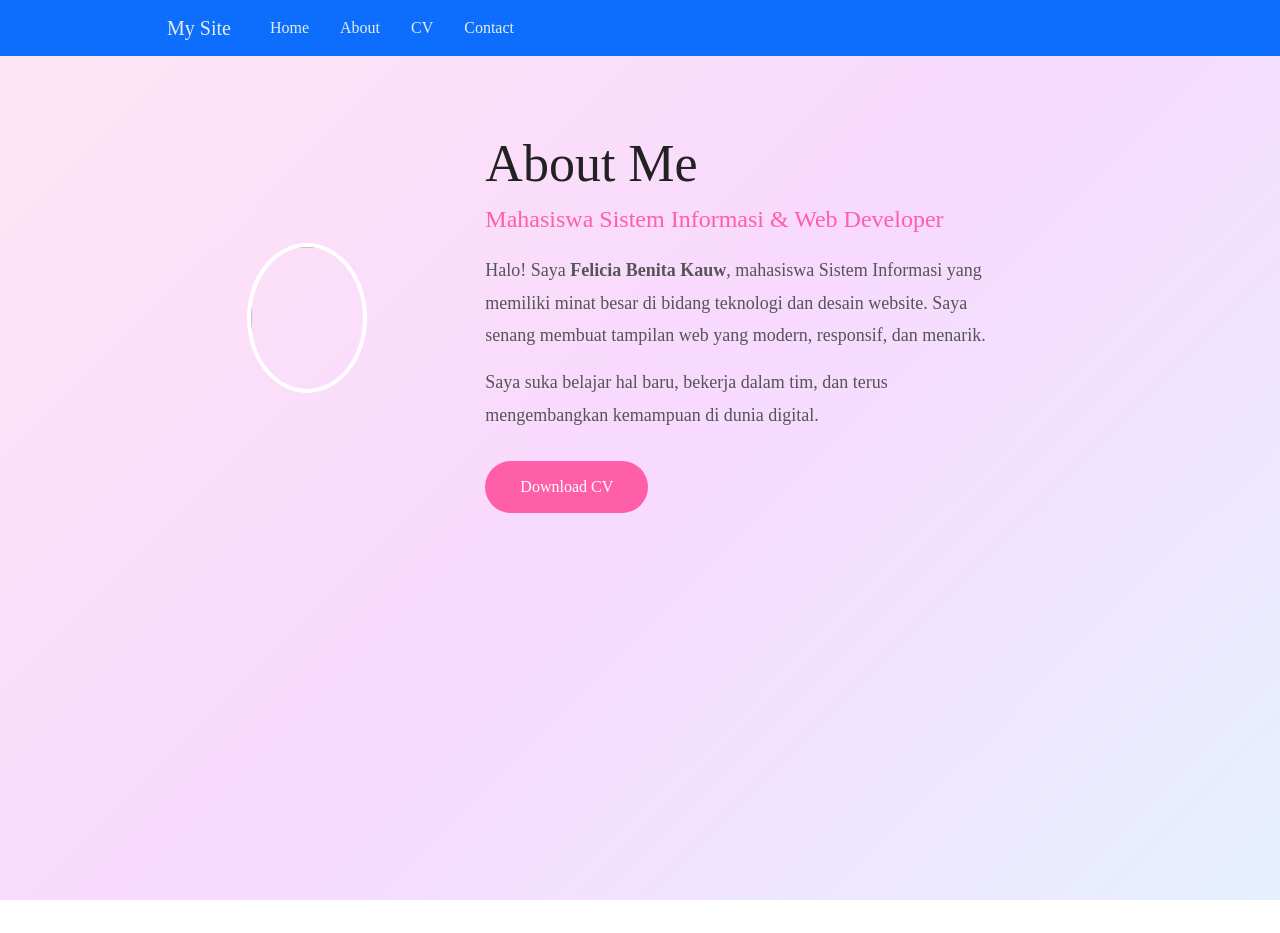
==== about.html @ c6806684 "menambahkan struktur html" ====
<!DOCTYPE html>
<html lang="en">
<head>
    <meta charset="UTF-8">
    <meta name="viewport" content="width=device-width, initial-scale=1.0">
    <title>Document</title>
    <link href="https://cdn.jsdelivr.net/npm/bootstrap@5.3.8/dist/css/bootstrap.min.css" rel="stylesheet" integrity="sha384-sRIl4kxILFvY47J16cr9ZwB07vP4J8+LH7qKQnuqkuIAvNWLzeN8tE5YBujZqJLB" crossorigin="anonymous">
    <link rel="stylesheet" href="style.css">
</head>
<body>
     <nav class="navbar fixed-top navbar-expand-lg navbar-dark bg-primary">
        <div class="container">
            <a class="navbar-brand" href="index.html">My Site</a>
            <button class="navbar-toggler" type="button" data-bs-toggle="collapse" data-bs-target="#navbarNav">
                <span class="navbar-toggler-icon"></span>
            </button>
            <div class="collapse navbar-collapse" id="navbarNav">
                <ul class="navbar-nav">
                    <li class="nav-item">
                        <a class="nav-link" href="index.html">Home</a>
                    </li>
                    <li class="nav-item">
                        <a class="nav-link" href="about.html">About</a>
                    </li>
                    <li class="nav-item">
                        <a class="nav-link" href="cv.html">CV</a>
                    </li>
                    <li class="nav-item">
                        <a class="nav-link" href="contact.html">Contact</a>
                    </li>
                </ul>
            </div>
        </div>
    </nav>
    <hr>
    <section>
  <div class="container">
    <div class="row align-items-center">

      <!-- FOTO -->
      <div class="col-md-4 text-center">
        <img src="img/foto_pribadi.jpeg" class="profile-img">
      </div>

      <!-- TEKS -->
      <div class="about-text">
        <h1>About Me</h1>
        <h3>Mahasiswa Sistem Informasi & Web Developer</h3>

        <p>
            Halo! Saya <b>Felicia Benita Kauw</b>, mahasiswa Sistem Informasi
            yang memiliki minat besar di bidang teknologi dan desain website.
            Saya senang membuat tampilan web yang modern, responsif, dan menarik.
        </p>

        <p>
            Saya suka belajar hal baru, bekerja dalam tim, dan terus mengembangkan
            kemampuan di dunia digital.
        </p>

        <a href="cv.html" class="about-btn">Download CV</a>
    </div>
</section>

    </div>
  </div>
</section>
</body>
</html>
---- style.css ----
body{
    margin:0;
    padding:0;
    font-family:'Times New Roman', Times, serif;
    min-height:100vh;
    overflow-x:hidden;
    position:relative;

    background: linear-gradient(135deg, #ffe6f2, #f8d9ff, #e6f0ff);
    background-attachment: fixed;
}

section {
  min-height: 100vh;
  padding: 100px 20px;
}

.title{
  text-align: center;
}

.navbar {
  background-color: rgba(35, 13, 45, 0.85);
}

.navbar a {
  color: rgb(229, 237, 233);
  margin-left: 15px;
}

.card {
  padding:15px;
    margin-bottom:15px;
    background:#fff0f7;
    border-left:5px solid #d46aa0;
    border-radius:10px;
}


.btn-custom {
  background-color: #c274b7;
  border: none;
}

.btn-custom:hover {
  background-color: #0b5ed7;
  transform: scale(1.05);
  transition: 0.3s;
}

.profile-img {
  width: 150px;
  height: 150px;
  border-radius: 50%;
  object-fit: cover;
  border: 4px solid white;
}

.skills-box{
    background:white;
    padding:25px;
    border-radius:20px;
    box-shadow:0 8px 20px rgba(0,0,0,0.1);
}

.skills-box h2{
    color:#000000;
    margin-bottom:20px;
}

.skill-item{
    padding:15px;
    margin-bottom:15px;
    background:#fff0f7;
    border-left:5px solid #d46aa0;
    border-radius:10px;
}

.skill-item h4{
    margin-bottom:6px;
    color:#333;
}

.skill-item p{
    color:#555;
    font-size:15px;
}

.html {
  width: 80%;
  background: #ff6b6b;
}

.css {
  width: 75%;
  background: #4dabf7;
}

.bs {
  width: 70%;
  background: #845ef7;
}

.container {
  max-width: 1000px;
}

.profile-img {
  width: 120px;
  border-radius: 50%;
  margin-bottom: 10px;
}

.exp-item{
    margin-bottom:20px;
    padding:15px;
    border-left:4px solid #ff8fc7;
    background:#fff0f7;
    border-radius:10px;
}

.exp-item h4{
    margin-bottom:5px;
    color:#333;
}

.exp-item p{
    margin:4px 0;
    color:#555;
}

.hero{
    height:100vh;
    background: linear-gradient(rgba(0,0,0,0.45), rgba(0,0,0,0.45)),
    url('https://images.unsplash.com/photo-14');
    
    background-size:cover;
    background-position:center;

    display:flex;
    justify-content:center;
    align-items:center;
    text-align:center;
    color:white;
    padding:20px;
}

.hero-content img{
    width:160px;
    height:160px;
    border-radius:50%;
    object-fit:cover;
    border:5px solid white;
    margin-bottom:20px;
}

.hero-content h1{
    font-size:48px;
    margin-bottom:15px;
}

.hero-content h1 span{
    color:#ffb6d9;
}

.hero-content p{
    font-size:22px;
    margin-bottom:25px;
}

.btn{
    display:inline-block;
    padding:12px 30px;
    background:#ffb6d9;
    color:#333;
    text-decoration:none;
    border-radius:30px;
    font-weight:bold;
    transition:0.3s;
}

.btn:hover{
    background:white;
}

.about{
    width:100%;
    min-height:100vh;
    display:flex;
    justify-content:center;
    align-items:center;
    gap:60px;
    padding:80px 10%;
    background:linear-gradient(135deg,#fff0f7,#f8f9ff);
    flex-wrap:wrap;
}

.about-img img{
    width:320px;
    border-radius:30px;
    box-shadow:0 15px 35px rgba(0,0,0,0.15);
    transition:0.4s;
}

.about-img img:hover{
    transform:scale(1.05);
}

.about-text{
    max-width:550px;
}

.about-text h1{
    font-size:52px;
    color:#222;
    margin-bottom:10px;
}

.about-text h3{
    color:#ff5ea8;
    font-size:24px;
    margin-bottom:20px;
}

.about-text p{
    font-size:18px;
    color:#555;
    line-height:1.8;
    margin-bottom:15px;
}

.about-btn{
    display:inline-block;
    margin-top:15px;
    padding:14px 35px;
    background:#ff5ea8;
    color:white;
    text-decoration:none;
    border-radius:40px;
    transition:0.3s;
}

.about-btn:hover{
    background:#222;
}
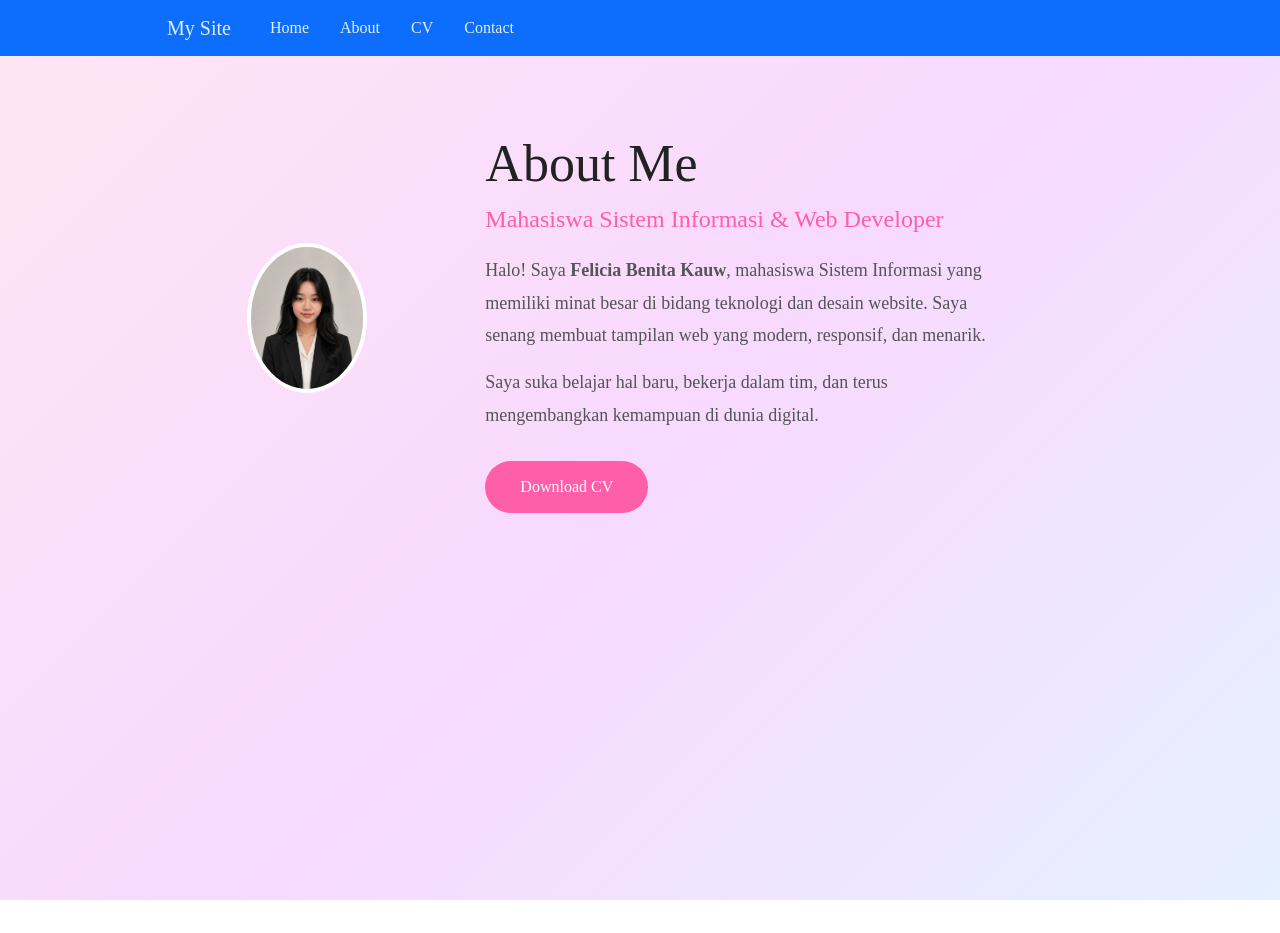
==== commit 9fefb244: "memperbarui foto Replaced HTML entities with actual characters for better readability." ====
--- a/about.html
+++ b/about.html
@@ -39,7 +39,7 @@
 
       <!-- FOTO -->
       <div class="col-md-4 text-center">
-        <img src="img/foto_pribadi.jpeg" class="profile-img">
+        <img src="foto_pribadi.jpeg" class="profile-img">
       </div>
 
       <!-- TEKS -->
@@ -66,4 +66,4 @@
   </div>
 </section>
 </body>
-</html>+</html>
